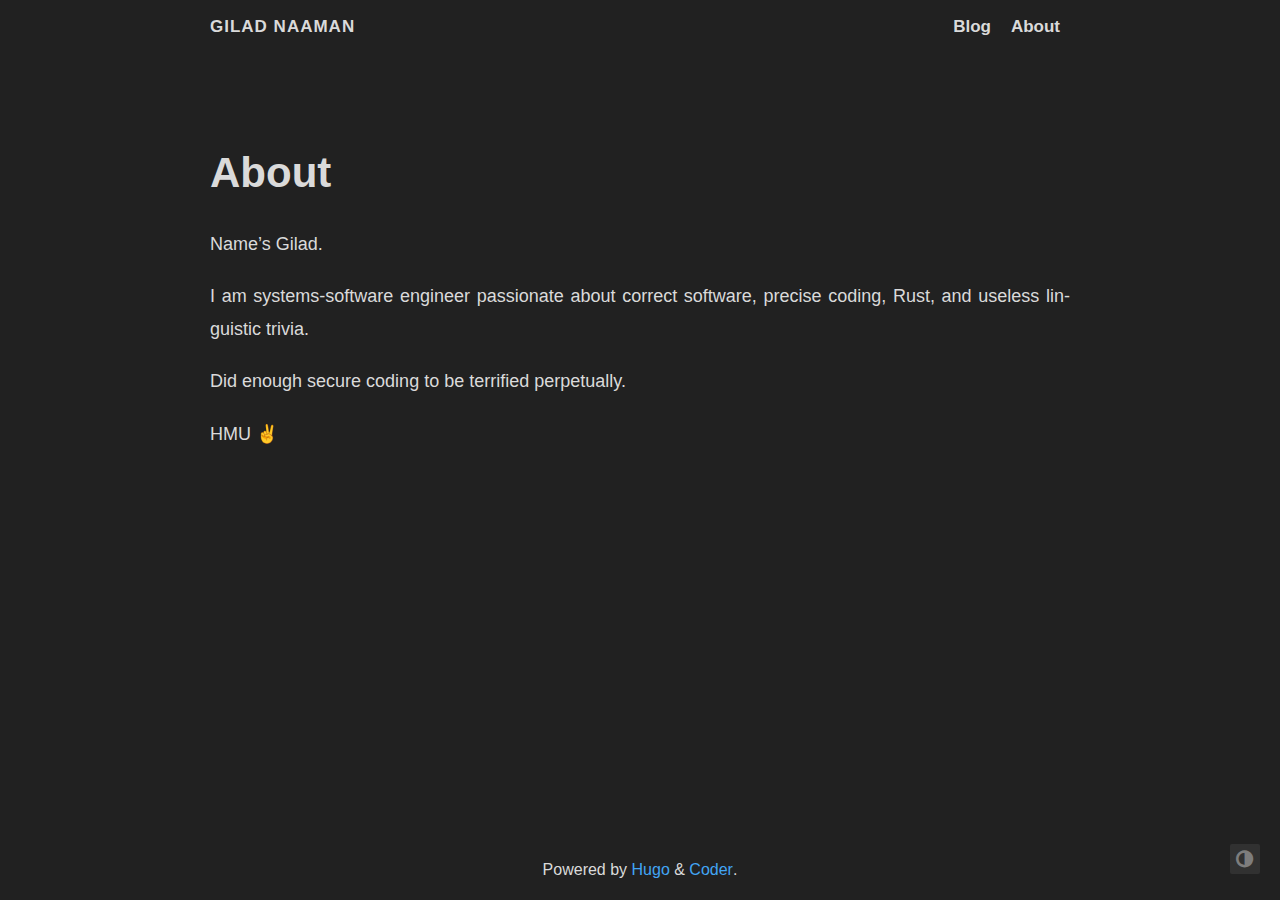
==== about/index.html @ 406bffc9 "hugo" ====
<!DOCTYPE html>
<html lang="en">

  <head>
    <meta charset="utf-8">
    <meta name="viewport" content="width=device-width, initial-scale=1.0">
    <meta http-equiv="Content-Language" content="en">
    <meta name="color-scheme" content="light dark">

    

    <meta name="author" content="Gilad Naaman">
    <meta name="description" content="Name&rsquo;s Gilad.
I am systems-software engineer passionate about correct software, precise coding, Rust, and useless linguistic trivia.
Did enough secure coding to be terrified perpetually.
HMU ✌️">
    <meta name="keywords" content="blog,developer,personal">

    <meta name="twitter:card" content="summary"/>
<meta name="twitter:title" content="About"/>
<meta name="twitter:description" content="Name&rsquo;s Gilad.
I am systems-software engineer passionate about correct software, precise coding, Rust, and useless linguistic trivia.
Did enough secure coding to be terrified perpetually.
HMU ✌️"/>

    <meta property="og:title" content="About" />
<meta property="og:description" content="Name&rsquo;s Gilad.
I am systems-software engineer passionate about correct software, precise coding, Rust, and useless linguistic trivia.
Did enough secure coding to be terrified perpetually.
HMU ✌️" />
<meta property="og:type" content="article" />
<meta property="og:url" content="https://naaman.io/about/" /><meta property="article:section" content="" />





    <title>
  About · Gilad naaman
</title>

    
      <link rel="canonical" href="https://naaman.io/about/">
    

    <link rel="preload" href="/fonts/forkawesome-webfont.woff2?v=1.2.0" as="font" type="font/woff2" crossorigin>

    
      
      
      <link rel="stylesheet" href="/css/coder.min.708686f8ab8176e91d44fcbe488a0fe0333b94f405cf18a52383d67ba22f0ccb.css" integrity="sha256-cIaG&#43;KuBdukdRPy&#43;SIoP4DM7lPQFzxilI4PWe6IvDMs=" crossorigin="anonymous" media="screen" />
    

    

    
      
        
        
        <link rel="stylesheet" href="/css/coder-dark.min.aa883b9ce35a8ff4a2a5008619005175e842bb18a8a9f9cc2bbcf44dab2d91fa.css" integrity="sha256-qog7nONaj/SipQCGGQBRdehCuxioqfnMK7z0Tastkfo=" crossorigin="anonymous" media="screen" />
      
    

    

    

    <link rel="icon" type="image/png" href="/images/favicon-32x32.png" sizes="32x32">
    <link rel="icon" type="image/png" href="/images/favicon-16x16.png" sizes="16x16">

    <link rel="apple-touch-icon" href="/images/apple-touch-icon.png">
    <link rel="apple-touch-icon" sizes="180x180" href="/images/apple-touch-icon.png">

    
      <script defer src="https://twemoji.maxcdn.com/v/13.0.2/twemoji.min.js"
        integrity="sha384-wyB/MspSJ/r2bT2kCj44qtsYRYlpzO2oAPhRj5myrWD63dt6qWv4x8AZe7Fl3K3b" crossorigin="anonymous"></script>
    

    <meta name="generator" content="Hugo 0.88.1" />
  </head>

  
  
    
  
  <body class="preload-transitions colorscheme-dark"
        onload=" twemoji.parse(document.body); "
  >
    
<div class="float-container">
    <a id="dark-mode-toggle" class="colorscheme-toggle">
        <i class="fa fa-adjust fa-fw" aria-hidden="true"></i>
    </a>
</div>


    <main class="wrapper">
      <nav class="navigation">
  <section class="container">
    <a class="navigation-title" href="/">
      Gilad naaman
    </a>
    
      <input type="checkbox" id="menu-toggle" />
      <label class="menu-button float-right" for="menu-toggle">
        <i class="fa fa-bars fa-fw" aria-hidden="true"></i>
      </label>
      <ul class="navigation-list">
        
          
            <li class="navigation-item">
              <a class="navigation-link" href="/posts/">Blog</a>
            </li>
          
            <li class="navigation-item">
              <a class="navigation-link" href="/about/">About</a>
            </li>
          
        
        
      </ul>
    
  </section>
</nav>


      <div class="content">
        
  <section class="container page">
  <article>
    <header>
      <h1 class="title">
        <a class="title-link" href="https://naaman.io/about/">
          About
        </a>
      </h1>
    </header>

    <p>Name&rsquo;s Gilad.</p>
<p>I am systems-software engineer passionate about correct software, precise coding, Rust, and useless linguistic trivia.</p>
<p>Did enough secure coding to be terrified perpetually.</p>
<p>HMU ✌️</p>

  </article>
</section>

  

      </div>

      
  <footer class="footer">
    <section class="container">
      
      
      
        
        Powered by <a href="https://gohugo.io/">Hugo</a> & <a href="https://github.com/luizdepra/hugo-coder/">Coder</a>.
      
      
    </section>
  </footer>


    </main>

    
      
      <script src="/js/coder.min.03b17769f4f91ae35667e1f2a1ca8c16f50562576cf90ff32b3179926914daa5.js" integrity="sha256-A7F3afT5GuNWZ&#43;HyocqMFvUFYlds&#43;Q/zKzF5kmkU2qU="></script>
    

    

    

    

    

    

    

    

    
  </body>

</html>
---- css/coder.min.708686f8ab8176e91d44fcbe488a0fe0333b94f405cf18a52383d67ba22f0ccb.css ----
@charset "UTF-8";/*!normalize.css v8.0.1 | MIT License | github.com/necolas/normalize.css*/html{line-height:1.15;-webkit-text-size-adjust:100%}body{margin:0}main{display:block}h1{font-size:2em;margin:.67em 0}hr{box-sizing:content-box;height:0;overflow:visible}pre{font-family:monospace,monospace;font-size:1em}a{background-color:transparent;word-wrap:break-word}abbr[title]{border-bottom:none;text-decoration:underline;text-decoration:underline dotted}b,strong{font-weight:bolder}code,kbd,samp{font-family:monospace,monospace;font-size:1em}small{font-size:80%}sub,sup{font-size:75%;line-height:0;position:relative;vertical-align:baseline}sub{bottom:-.25em}sup{top:-.5em}img{border-style:none}button,input,optgroup,select,textarea{font-family:inherit;font-size:100%;line-height:1.15;margin:0}button,input{overflow:visible}button,select{text-transform:none}button,[type=button],[type=reset],[type=submit]{-webkit-appearance:button}button::-moz-focus-inner,[type=button]::-moz-focus-inner,[type=reset]::-moz-focus-inner,[type=submit]::-moz-focus-inner{border-style:none;padding:0}button:-moz-focusring,[type=button]:-moz-focusring,[type=reset]:-moz-focusring,[type=submit]:-moz-focusring{outline:1px dotted ButtonText}fieldset{padding:.35em .75em .625em}legend{box-sizing:border-box;color:inherit;display:table;max-width:100%;padding:0;white-space:normal}progress{vertical-align:baseline}textarea{overflow:auto}[type=checkbox],[type=radio]{box-sizing:border-box;padding:0}[type=number]::-webkit-inner-spin-button,[type=number]::-webkit-outer-spin-button{height:auto}[type=search]{-webkit-appearance:textfield;outline-offset:-2px}[type=search]::-webkit-search-decoration{-webkit-appearance:none}::-webkit-file-upload-button{-webkit-appearance:button;font:inherit}details{display:block}summary{display:list-item}template{display:none}[hidden]{display:none}/*!Fork Awesome 1.2.0
License - https://forkaweso.me/Fork-Awesome/license
Copyright 2018 Dave Gandy & Fork Awesome
Permission is hereby granted, free of charge, to any person obtaining a copy of this software and associated documentation files (the "Software"), to deal in the Software without restriction, including without limitation the rights to use, copy, modify, merge, publish, distribute, sublicense, and/or sell copies of the Software, and to permit persons to whom the Software is furnished to do so, subject to the following conditions:
The above copyright notice and this permission notice shall be included in all copies or substantial portions of the Software.
THE SOFTWARE IS PROVIDED "AS IS", WITHOUT WARRANTY OF ANY KIND, EXPRESS OR IMPLIED, INCLUDING BUT NOT LIMITED TO THE WARRANTIES OF MERCHANTABILITY, FITNESS FOR A PARTICULAR PURPOSE AND NONINFRINGEMENT. IN NO EVENT SHALL THE AUTHORS OR COPYRIGHT HOLDERS BE LIABLE FOR ANY CLAIM, DAMAGES OR OTHER LIABILITY, WHETHER IN AN ACTION OF CONTRACT, TORT OR OTHERWISE, ARISING FROM, OUT OF OR IN CONNECTION WITH THE SOFTWARE OR THE USE OR OTHER DEALINGS IN THE SOFTWARE.*/@font-face{font-family:forkawesome;src:url(../fonts/forkawesome-webfont.eot?v=1.2.0);src:url(../fonts/forkawesome-webfont.eot?#iefix&v=1.2.0)format("embedded-opentype"),url(../fonts/forkawesome-webfont.woff2?v=1.2.0)format("woff2"),url(../fonts/forkawesome-webfont.woff?v=1.2.0)format("woff"),url(../fonts/forkawesome-webfont.ttf?v=1.2.0)format("truetype"),url(../fonts/forkawesome-webfont.svg?v=1.2.0#forkawesomeregular)format("svg");font-weight:400;font-style:normal;font-display:block}.fa{display:inline-block;font:14px/1 ForkAwesome;font-size:inherit;text-rendering:auto;-webkit-font-smoothing:antialiased;-moz-osx-font-smoothing:grayscale}.fa-lg{font-size:1.33333333em;line-height:.75em;vertical-align:-15%}.fa-2x{font-size:2em}.fa-3x{font-size:3em}.fa-4x{font-size:4em}.fa-5x{font-size:5em}.fa-fw{width:1.28571429em;text-align:center}.fa-ul{padding-left:0;margin-left:2.14285714em;list-style-type:none}.fa-ul>li{position:relative}.fa-li{position:absolute;left:-2.14285714em;width:2.14285714em;top:.14285714em;text-align:center}.fa-li.fa-lg{left:-1.85714286em}.fa-border{padding:.2em .25em .15em;border:solid .08em #eee;border-radius:.1em}.fa-pull-left{float:left}.fa-pull-right{float:right}.fa.fa-pull-left{margin-right:.3em}.fa.fa-pull-right{margin-left:.3em}.pull-right{float:right}.pull-left{float:left}.fa.pull-left{margin-right:.3em}.fa.pull-right{margin-left:.3em}.fa-spin{-webkit-animation:fa-spin 2s infinite linear;animation:fa-spin 2s infinite linear}.fa-pulse{-webkit-animation:fa-spin 1s infinite steps(8);animation:fa-spin 1s infinite steps(8)}@-webkit-keyframes fa-spin{0%{-webkit-transform:rotate(0);transform:rotate(0)}100%{-webkit-transform:rotate(359deg);transform:rotate(359deg)}}@keyframes fa-spin{0%{-webkit-transform:rotate(0);transform:rotate(0)}100%{-webkit-transform:rotate(359deg);transform:rotate(359deg)}}.fa-rotate-90{-ms-filter:"progid:DXImageTransform.Microsoft.BasicImage(rotation=1)";-webkit-transform:rotate(90deg);-ms-transform:rotate(90deg);transform:rotate(90deg)}.fa-rotate-180{-ms-filter:"progid:DXImageTransform.Microsoft.BasicImage(rotation=2)";-webkit-transform:rotate(180deg);-ms-transform:rotate(180deg);transform:rotate(180deg)}.fa-rotate-270{-ms-filter:"progid:DXImageTransform.Microsoft.BasicImage(rotation=3)";-webkit-transform:rotate(270deg);-ms-transform:rotate(270deg);transform:rotate(270deg)}.fa-flip-horizontal{-ms-filter:"progid:DXImageTransform.Microsoft.BasicImage(rotation=0, mirror=1)";-webkit-transform:scale(-1,1);-ms-transform:scale(-1,1);transform:scale(-1,1)}.fa-flip-vertical{-ms-filter:"progid:DXImageTransform.Microsoft.BasicImage(rotation=2, mirror=1)";-webkit-transform:scale(1,-1);-ms-transform:scale(1,-1);transform:scale(1,-1)}:root .fa-rotate-90,:root .fa-rotate-180,:root .fa-rotate-270,:root .fa-flip-horizontal,:root .fa-flip-vertical{filter:none}.fa-stack{position:relative;display:inline-block;width:2em;height:2em;line-height:2em;vertical-align:middle}.fa-stack-1x,.fa-stack-2x{position:absolute;left:0;width:100%;text-align:center}.fa-stack-1x{line-height:inherit}.fa-stack-2x{font-size:2em}.fa-inverse{color:#fff}.fa-glass:before{content:"\f000"}.fa-music:before{content:"\f001"}.fa-search:before{content:"\f002"}.fa-envelope-o:before{content:"\f003"}.fa-heart:before{content:"\f004"}.fa-star:before{content:"\f005"}.fa-star-o:before{content:"\f006"}.fa-user:before{content:"\f007"}.fa-film:before{content:"\f008"}.fa-th-large:before{content:"\f009"}.fa-th:before{content:"\f00a"}.fa-th-list:before{content:"\f00b"}.fa-check:before{content:"\f00c"}.fa-remove:before,.fa-close:before,.fa-times:before{content:"\f00d"}.fa-search-plus:before{content:"\f00e"}.fa-search-minus:before{content:"\f010"}.fa-power-off:before{content:"\f011"}.fa-signal:before{content:"\f012"}.fa-gear:before,.fa-cog:before{content:"\f013"}.fa-trash-o:before{content:"\f014"}.fa-home:before{content:"\f015"}.fa-file-o:before{content:"\f016"}.fa-clock-o:before{content:"\f017"}.fa-road:before{content:"\f018"}.fa-download:before{content:"\f019"}.fa-arrow-circle-o-down:before{content:"\f01a"}.fa-arrow-circle-o-up:before{content:"\f01b"}.fa-inbox:before{content:"\f01c"}.fa-play-circle-o:before{content:"\f01d"}.fa-rotate-right:before,.fa-repeat:before{content:"\f01e"}.fa-sync:before,.fa-refresh:before{content:"\f021"}.fa-list-alt:before{content:"\f022"}.fa-lock:before{content:"\f023"}.fa-flag:before{content:"\f024"}.fa-headphones:before{content:"\f025"}.fa-volume-off:before{content:"\f026"}.fa-volume-down:before{content:"\f027"}.fa-volume-up:before{content:"\f028"}.fa-qrcode:before{content:"\f029"}.fa-barcode:before{content:"\f02a"}.fa-tag:before{content:"\f02b"}.fa-tags:before{content:"\f02c"}.fa-book:before{content:"\f02d"}.fa-bookmark:before{content:"\f02e"}.fa-print:before{content:"\f02f"}.fa-camera:before{content:"\f030"}.fa-font:before{content:"\f031"}.fa-bold:before{content:"\f032"}.fa-italic:before{content:"\f033"}.fa-text-height:before{content:"\f034"}.fa-text-width:before{content:"\f035"}.fa-align-left:before{content:"\f036"}.fa-align-center:before{content:"\f037"}.fa-align-right:before{content:"\f038"}.fa-align-justify:before{content:"\f039"}.fa-list:before{content:"\f03a"}.fa-dedent:before,.fa-outdent:before{content:"\f03b"}.fa-indent:before{content:"\f03c"}.fa-video:before,.fa-video-camera:before{content:"\f03d"}.fa-photo:before,.fa-image:before,.fa-picture-o:before{content:"\f03e"}.fa-pencil:before{content:"\f040"}.fa-map-marker:before{content:"\f041"}.fa-adjust:before{content:"\f042"}.fa-tint:before{content:"\f043"}.fa-edit:before,.fa-pencil-square-o:before{content:"\f044"}.fa-share-square-o:before{content:"\f045"}.fa-check-square-o:before{content:"\f046"}.fa-arrows:before{content:"\f047"}.fa-step-backward:before{content:"\f048"}.fa-fast-backward:before{content:"\f049"}.fa-backward:before{content:"\f04a"}.fa-play:before{content:"\f04b"}.fa-pause:before{content:"\f04c"}.fa-stop:before{content:"\f04d"}.fa-forward:before{content:"\f04e"}.fa-fast-forward:before{content:"\f050"}.fa-step-forward:before{content:"\f051"}.fa-eject:before{content:"\f052"}.fa-chevron-left:before{content:"\f053"}.fa-chevron-right:before{content:"\f054"}.fa-plus-circle:before{content:"\f055"}.fa-minus-circle:before{content:"\f056"}.fa-times-circle:before{content:"\f057"}.fa-check-circle:before{content:"\f058"}.fa-question-circle:before{content:"\f059"}.fa-info-circle:before{content:"\f05a"}.fa-crosshairs:before{content:"\f05b"}.fa-times-circle-o:before{content:"\f05c"}.fa-check-circle-o:before{content:"\f05d"}.fa-ban:before{content:"\f05e"}.fa-arrow-left:before{content:"\f060"}.fa-arrow-right:before{content:"\f061"}.fa-arrow-up:before{content:"\f062"}.fa-arrow-down:before{content:"\f063"}.fa-mail-forward:before,.fa-share:before{content:"\f064"}.fa-expand:before{content:"\f065"}.fa-compress:before{content:"\f066"}.fa-plus:before{content:"\f067"}.fa-minus:before{content:"\f068"}.fa-asterisk:before{content:"\f069"}.fa-exclamation-circle:before{content:"\f06a"}.fa-gift:before{content:"\f06b"}.fa-leaf:before{content:"\f06c"}.fa-fire:before{content:"\f06d"}.fa-eye:before{content:"\f06e"}.fa-eye-slash:before{content:"\f070"}.fa-warning:before,.fa-exclamation-triangle:before{content:"\f071"}.fa-plane:before{content:"\f072"}.fa-calendar:before{content:"\f073"}.fa-random:before{content:"\f074"}.fa-comment:before{content:"\f075"}.fa-magnet:before{content:"\f076"}.fa-chevron-up:before{content:"\f077"}.fa-chevron-down:before{content:"\f078"}.fa-retweet:before{content:"\f079"}.fa-shopping-cart:before{content:"\f07a"}.fa-folder:before{content:"\f07b"}.fa-folder-open:before{content:"\f07c"}.fa-arrows-v:before{content:"\f07d"}.fa-arrows-h:before{content:"\f07e"}.fa-bar-chart-o:before,.fa-bar-chart:before{content:"\f080"}.fa-twitter-square:before{content:"\f081"}.fa-facebook-square:before{content:"\f082"}.fa-camera-retro:before{content:"\f083"}.fa-key:before{content:"\f084"}.fa-gears:before,.fa-cogs:before{content:"\f085"}.fa-comments:before{content:"\f086"}.fa-thumbs-o-up:before{content:"\f087"}.fa-thumbs-o-down:before{content:"\f088"}.fa-star-half:before{content:"\f089"}.fa-heart-o:before{content:"\f08a"}.fa-sign-out:before{content:"\f08b"}.fa-linkedin-square:before{content:"\f08c"}.fa-thumb-tack:before{content:"\f08d"}.fa-external-link:before{content:"\f08e"}.fa-sign-in:before{content:"\f090"}.fa-trophy:before{content:"\f091"}.fa-github-square:before{content:"\f092"}.fa-upload:before{content:"\f093"}.fa-lemon-o:before{content:"\f094"}.fa-phone:before{content:"\f095"}.fa-square-o:before{content:"\f096"}.fa-bookmark-o:before{content:"\f097"}.fa-phone-square:before{content:"\f098"}.fa-twitter:before{content:"\f099"}.fa-facebook-f:before,.fa-facebook:before{content:"\f09a"}.fa-github:before{content:"\f09b"}.fa-unlock:before{content:"\f09c"}.fa-credit-card:before{content:"\f09d"}.fa-feed:before,.fa-rss:before{content:"\f09e"}.fa-hdd-o:before{content:"\f0a0"}.fa-bullhorn:before{content:"\f0a1"}.fa-bell-o:before{content:"\f0f3"}.fa-certificate:before{content:"\f0a3"}.fa-hand-o-right:before{content:"\f0a4"}.fa-hand-o-left:before{content:"\f0a5"}.fa-hand-o-up:before{content:"\f0a6"}.fa-hand-o-down:before{content:"\f0a7"}.fa-arrow-circle-left:before{content:"\f0a8"}.fa-arrow-circle-right:before{content:"\f0a9"}.fa-arrow-circle-up:before{content:"\f0aa"}.fa-arrow-circle-down:before{content:"\f0ab"}.fa-globe:before{content:"\f0ac"}.fa-globe-e:before{content:"\f304"}.fa-globe-w:before{content:"\f305"}.fa-wrench:before{content:"\f0ad"}.fa-tasks:before{content:"\f0ae"}.fa-filter:before{content:"\f0b0"}.fa-briefcase:before{content:"\f0b1"}.fa-arrows-alt:before{content:"\f0b2"}.fa-community:before,.fa-group:before,.fa-users:before{content:"\f0c0"}.fa-chain:before,.fa-link:before{content:"\f0c1"}.fa-cloud:before{content:"\f0c2"}.fa-flask:before{content:"\f0c3"}.fa-cut:before,.fa-scissors:before{content:"\f0c4"}.fa-copy:before,.fa-files-o:before{content:"\f0c5"}.fa-paperclip:before{content:"\f0c6"}.fa-save:before,.fa-floppy-o:before{content:"\f0c7"}.fa-square:before{content:"\f0c8"}.fa-navicon:before,.fa-reorder:before,.fa-bars:before{content:"\f0c9"}.fa-list-ul:before{content:"\f0ca"}.fa-list-ol:before{content:"\f0cb"}.fa-strikethrough:before{content:"\f0cc"}.fa-underline:before{content:"\f0cd"}.fa-table:before{content:"\f0ce"}.fa-magic:before{content:"\f0d0"}.fa-truck:before{content:"\f0d1"}.fa-pinterest:before{content:"\f0d2"}.fa-pinterest-square:before{content:"\f0d3"}.fa-google-plus-square:before{content:"\f0d4"}.fa-google-plus-g:before,.fa-google-plus:before{content:"\f0d5"}.fa-money:before{content:"\f0d6"}.fa-caret-down:before{content:"\f0d7"}.fa-caret-up:before{content:"\f0d8"}.fa-caret-left:before{content:"\f0d9"}.fa-caret-right:before{content:"\f0da"}.fa-columns:before{content:"\f0db"}.fa-unsorted:before,.fa-sort:before{content:"\f0dc"}.fa-sort-down:before,.fa-sort-desc:before{content:"\f0dd"}.fa-sort-up:before,.fa-sort-asc:before{content:"\f0de"}.fa-envelope:before{content:"\f0e0"}.fa-linkedin:before{content:"\f0e1"}.fa-rotate-left:before,.fa-undo:before{content:"\f0e2"}.fa-legal:before,.fa-gavel:before{content:"\f0e3"}.fa-dashboard:before,.fa-tachometer:before{content:"\f0e4"}.fa-comment-o:before{content:"\f0e5"}.fa-comments-o:before{content:"\f0e6"}.fa-flash:before,.fa-bolt:before{content:"\f0e7"}.fa-sitemap:before{content:"\f0e8"}.fa-umbrella:before{content:"\f0e9"}.fa-paste:before,.fa-clipboard:before{content:"\f0ea"}.fa-lightbulb-o:before{content:"\f0eb"}.fa-exchange:before{content:"\f0ec"}.fa-cloud-download:before{content:"\f0ed"}.fa-cloud-upload:before{content:"\f0ee"}.fa-user-md:before{content:"\f0f0"}.fa-stethoscope:before{content:"\f0f1"}.fa-suitcase:before{content:"\f0f2"}.fa-bell:before{content:"\f0a2"}.fa-coffee:before{content:"\f0f4"}.fa-utensils:before,.fa-cutlery:before{content:"\f0f5"}.fa-file-text-o:before{content:"\f0f6"}.fa-building-o:before{content:"\f0f7"}.fa-hospital-o:before{content:"\f0f8"}.fa-ambulance:before{content:"\f0f9"}.fa-medkit:before{content:"\f0fa"}.fa-fighter-jet:before{content:"\f0fb"}.fa-beer:before{content:"\f0fc"}.fa-h-square:before{content:"\f0fd"}.fa-plus-square:before{content:"\f0fe"}.fa-angle-double-left:before{content:"\f100"}.fa-angle-double-right:before{content:"\f101"}.fa-angle-double-up:before{content:"\f102"}.fa-angle-double-down:before{content:"\f103"}.fa-angle-left:before{content:"\f104"}.fa-angle-right:before{content:"\f105"}.fa-angle-up:before{content:"\f106"}.fa-angle-down:before{content:"\f107"}.fa-desktop:before{content:"\f108"}.fa-laptop:before{content:"\f109"}.fa-tablet:before{content:"\f10a"}.fa-mobile-phone:before,.fa-mobile:before{content:"\f10b"}.fa-circle-o:before{content:"\f10c"}.fa-quote-left:before{content:"\f10d"}.fa-quote-right:before{content:"\f10e"}.fa-spinner:before{content:"\f110"}.fa-circle:before{content:"\f111"}.fa-mail-reply:before,.fa-reply:before{content:"\f112"}.fa-github-alt:before{content:"\f113"}.fa-folder-o:before{content:"\f114"}.fa-folder-open-o:before{content:"\f115"}.fa-smile-o:before{content:"\f118"}.fa-frown-o:before{content:"\f119"}.fa-meh-o:before{content:"\f11a"}.fa-gamepad:before{content:"\f11b"}.fa-keyboard-o:before{content:"\f11c"}.fa-flag-o:before{content:"\f11d"}.fa-flag-checkered:before{content:"\f11e"}.fa-terminal:before{content:"\f120"}.fa-code:before{content:"\f121"}.fa-mail-reply-all:before,.fa-reply-all:before{content:"\f122"}.fa-star-half-empty:before,.fa-star-half-full:before,.fa-star-half-o:before{content:"\f123"}.fa-location-arrow:before{content:"\f124"}.fa-crop:before{content:"\f125"}.fa-code-fork:before{content:"\f126"}.fa-unlink:before,.fa-chain-broken:before{content:"\f127"}.fa-question:before{content:"\f128"}.fa-info:before{content:"\f129"}.fa-exclamation:before{content:"\f12a"}.fa-superscript:before{content:"\f12b"}.fa-subscript:before{content:"\f12c"}.fa-eraser:before{content:"\f12d"}.fa-puzzle-piece:before{content:"\f12e"}.fa-microphone:before{content:"\f130"}.fa-microphone-slash:before{content:"\f131"}.fa-shield:before{content:"\f132"}.fa-calendar-o:before{content:"\f133"}.fa-fire-extinguisher:before{content:"\f134"}.fa-rocket:before{content:"\f135"}.fa-maxcdn:before{content:"\f136"}.fa-chevron-circle-left:before{content:"\f137"}.fa-chevron-circle-right:before{content:"\f138"}.fa-chevron-circle-up:before{content:"\f139"}.fa-chevron-circle-down:before{content:"\f13a"}.fa-html5:before{content:"\f13b"}.fa-css3:before{content:"\f13c"}.fa-anchor:before{content:"\f13d"}.fa-unlock-alt:before{content:"\f13e"}.fa-bullseye:before{content:"\f140"}.fa-ellipsis-h:before{content:"\f141"}.fa-ellipsis-v:before{content:"\f142"}.fa-rss-square:before{content:"\f143"}.fa-play-circle:before{content:"\f144"}.fa-ticket:before{content:"\f145"}.fa-minus-square:before{content:"\f146"}.fa-minus-square-o:before{content:"\f147"}.fa-level-up:before{content:"\f148"}.fa-level-down:before{content:"\f149"}.fa-check-square:before{content:"\f14a"}.fa-pencil-square:before{content:"\f14b"}.fa-external-link-square:before{content:"\f14c"}.fa-share-square:before{content:"\f14d"}.fa-compass:before{content:"\f14e"}.fa-toggle-down:before,.fa-caret-square-o-down:before{content:"\f150"}.fa-toggle-up:before,.fa-caret-square-o-up:before{content:"\f151"}.fa-toggle-right:before,.fa-caret-square-o-right:before{content:"\f152"}.fa-euro:before,.fa-eur:before{content:"\f153"}.fa-pound:before,.fa-gbp:before{content:"\f154"}.fa-dollar:before,.fa-usd:before{content:"\f155"}.fa-rupee:before,.fa-inr:before{content:"\f156"}.fa-cny:before,.fa-rmb:before,.fa-yen:before,.fa-jpy:before{content:"\f157"}.fa-ruble:before,.fa-rouble:before,.fa-rub:before{content:"\f158"}.fa-won:before,.fa-krw:before{content:"\f159"}.fa-bitcoin:before,.fa-btc:before{content:"\f15a"}.fa-file:before{content:"\f15b"}.fa-file-text:before{content:"\f15c"}.fa-sort-alpha-down:before,.fa-sort-alpha-asc:before{content:"\f15d"}.fa-sort-alpha-up:before,.fa-sort-alpha-desc:before{content:"\f15e"}.fa-sort-amount-down:before,.fa-sort-amount-asc:before{content:"\f160"}.fa-sort-amount-up:before,.fa-sort-amount-desc:before{content:"\f161"}.fa-sort-numeric-down:before,.fa-sort-numeric-asc:before{content:"\f162"}.fa-sort-numeric-up:before,.fa-sort-numeric-desc:before{content:"\f163"}.fa-thumbs-up:before{content:"\f164"}.fa-thumbs-down:before{content:"\f165"}.fa-youtube-square:before{content:"\f166"}.fa-youtube:before{content:"\f167"}.fa-xing:before{content:"\f168"}.fa-xing-square:before{content:"\f169"}.fa-youtube-play:before{content:"\f16a"}.fa-dropbox:before{content:"\f16b"}.fa-stack-overflow:before{content:"\f16c"}.fa-instagram:before{content:"\f16d"}.fa-flickr:before{content:"\f16e"}.fa-adn:before{content:"\f170"}.fa-bitbucket:before{content:"\f171"}.fa-bitbucket-square:before{content:"\f172"}.fa-tumblr:before{content:"\f173"}.fa-tumblr-square:before{content:"\f174"}.fa-long-arrow-down:before{content:"\f175"}.fa-long-arrow-up:before{content:"\f176"}.fa-long-arrow-left:before{content:"\f177"}.fa-long-arrow-right:before{content:"\f178"}.fa-apple:before{content:"\f179"}.fa-windows:before{content:"\f17a"}.fa-android:before{content:"\f17b"}.fa-linux:before{content:"\f17c"}.fa-dribbble:before{content:"\f17d"}.fa-skype:before{content:"\f17e"}.fa-foursquare:before{content:"\f180"}.fa-trello:before{content:"\f181"}.fa-female:before{content:"\f182"}.fa-male:before{content:"\f183"}.fa-gittip:before,.fa-gratipay:before{content:"\f184"}.fa-sun-o:before{content:"\f185"}.fa-moon-o:before{content:"\f186"}.fa-archive:before{content:"\f187"}.fa-bug:before{content:"\f188"}.fa-vk:before{content:"\f189"}.fa-weibo:before{content:"\f18a"}.fa-renren:before{content:"\f18b"}.fa-pagelines:before{content:"\f18c"}.fa-stack-exchange:before{content:"\f18d"}.fa-arrow-circle-o-right:before{content:"\f18e"}.fa-arrow-circle-o-left:before{content:"\f190"}.fa-toggle-left:before,.fa-caret-square-o-left:before{content:"\f191"}.fa-dot-circle-o:before{content:"\f192"}.fa-wheelchair:before{content:"\f193"}.fa-vimeo-square:before{content:"\f194"}.fa-turkish-lira:before,.fa-try:before{content:"\f195"}.fa-plus-square-o:before{content:"\f196"}.fa-space-shuttle:before{content:"\f197"}.fa-slack:before{content:"\f198"}.fa-envelope-square:before{content:"\f199"}.fa-wordpress:before{content:"\f19a"}.fa-openid:before{content:"\f19b"}.fa-institution:before,.fa-bank:before,.fa-university:before{content:"\f19c"}.fa-mortar-board:before,.fa-graduation-cap:before{content:"\f19d"}.fa-yahoo:before{content:"\f19e"}.fa-google:before{content:"\f1a0"}.fa-reddit:before{content:"\f1a1"}.fa-reddit-square:before{content:"\f1a2"}.fa-stumbleupon-circle:before{content:"\f1a3"}.fa-stumbleupon:before{content:"\f1a4"}.fa-delicious:before{content:"\f1a5"}.fa-digg:before{content:"\f1a6"}.fa-drupal:before{content:"\f1a9"}.fa-joomla:before{content:"\f1aa"}.fa-language:before{content:"\f1ab"}.fa-fax:before{content:"\f1ac"}.fa-building:before{content:"\f1ad"}.fa-child:before{content:"\f1ae"}.fa-paw:before{content:"\f1b0"}.fa-utensil-spoon:before,.fa-spoon:before{content:"\f1b1"}.fa-cube:before{content:"\f1b2"}.fa-cubes:before{content:"\f1b3"}.fa-behance:before{content:"\f1b4"}.fa-behance-square:before{content:"\f1b5"}.fa-steam:before{content:"\f1b6"}.fa-steam-square:before{content:"\f1b7"}.fa-recycle:before{content:"\f1b8"}.fa-automobile:before,.fa-car:before{content:"\f1b9"}.fa-cab:before,.fa-taxi:before{content:"\f1ba"}.fa-tree:before{content:"\f1bb"}.fa-spotify:before{content:"\f1bc"}.fa-deviantart:before{content:"\f1bd"}.fa-soundcloud:before{content:"\f1be"}.fa-database:before{content:"\f1c0"}.fa-file-pdf-o:before{content:"\f1c1"}.fa-file-word-o:before{content:"\f1c2"}.fa-file-excel-o:before{content:"\f1c3"}.fa-file-powerpoint-o:before{content:"\f1c4"}.fa-file-photo-o:before,.fa-file-picture-o:before,.fa-file-image-o:before{content:"\f1c5"}.fa-file-zip-o:before,.fa-file-archive-o:before{content:"\f1c6"}.fa-file-sound-o:before,.fa-file-audio-o:before{content:"\f1c7"}.fa-file-movie-o:before,.fa-file-video-o:before{content:"\f1c8"}.fa-file-code-o:before{content:"\f1c9"}.fa-vine:before{content:"\f1ca"}.fa-codepen:before{content:"\f1cb"}.fa-jsfiddle:before{content:"\f1cc"}.fa-life-bouy:before,.fa-life-buoy:before,.fa-life-saver:before,.fa-support:before,.fa-life-ring:before{content:"\f1cd"}.fa-circle-o-notch:before{content:"\f1ce"}.fa-ra:before,.fa-resistance:before,.fa-rebel:before{content:"\f1d0"}.fa-ge:before,.fa-empire:before{content:"\f1d1"}.fa-git-square:before{content:"\f1d2"}.fa-git:before{content:"\f1d3"}.fa-y-combinator-square:before,.fa-yc-square:before,.fa-hacker-news:before{content:"\f1d4"}.fa-tencent-weibo:before{content:"\f1d5"}.fa-qq:before{content:"\f1d6"}.fa-wechat:before,.fa-weixin:before{content:"\f1d7"}.fa-send:before,.fa-paper-plane:before{content:"\f1d8"}.fa-send-o:before,.fa-paper-plane-o:before{content:"\f1d9"}.fa-history:before{content:"\f1da"}.fa-circle-thin:before{content:"\f1db"}.fa-heading:before,.fa-header:before{content:"\f1dc"}.fa-paragraph:before{content:"\f1dd"}.fa-sliders:before{content:"\f1de"}.fa-share-alt:before{content:"\f1e0"}.fa-share-alt-square:before{content:"\f1e1"}.fa-bomb:before{content:"\f1e2"}.fa-soccer-ball-o:before,.fa-futbol-o:before{content:"\f1e3"}.fa-tty:before{content:"\f1e4"}.fa-binoculars:before{content:"\f1e5"}.fa-plug:before{content:"\f1e6"}.fa-slideshare:before{content:"\f1e7"}.fa-twitch:before{content:"\f1e8"}.fa-yelp:before{content:"\f1e9"}.fa-newspaper-o:before{content:"\f1ea"}.fa-wifi:before{content:"\f1eb"}.fa-calculator:before{content:"\f1ec"}.fa-paypal:before{content:"\f1ed"}.fa-google-wallet:before{content:"\f1ee"}.fa-cc-visa:before{content:"\f1f0"}.fa-cc-mastercard:before{content:"\f1f1"}.fa-cc-discover:before{content:"\f1f2"}.fa-cc-amex:before{content:"\f1f3"}.fa-cc-paypal:before{content:"\f1f4"}.fa-cc-stripe:before{content:"\f1f5"}.fa-bell-slash:before{content:"\f1f6"}.fa-bell-slash-o:before{content:"\f1f7"}.fa-trash:before{content:"\f1f8"}.fa-copyright:before{content:"\f1f9"}.fa-at:before{content:"\f1fa"}.fa-eyedropper:before{content:"\f1fb"}.fa-paint-brush:before{content:"\f1fc"}.fa-birthday-cake:before{content:"\f1fd"}.fa-area-chart:before{content:"\f1fe"}.fa-pie-chart:before{content:"\f200"}.fa-line-chart:before{content:"\f201"}.fa-lastfm:before{content:"\f202"}.fa-lastfm-square:before{content:"\f203"}.fa-toggle-off:before{content:"\f204"}.fa-toggle-on:before{content:"\f205"}.fa-bicycle:before{content:"\f206"}.fa-bus:before{content:"\f207"}.fa-ioxhost:before{content:"\f208"}.fa-angellist:before{content:"\f209"}.fa-closed-captioning:before,.fa-cc:before{content:"\f20a"}.fa-shekel:before,.fa-sheqel:before,.fa-ils:before{content:"\f20b"}.fa-meanpath:before{content:"\f20c"}.fa-buysellads:before{content:"\f20d"}.fa-connectdevelop:before{content:"\f20e"}.fa-dashcube:before{content:"\f210"}.fa-forumbee:before{content:"\f211"}.fa-leanpub:before{content:"\f212"}.fa-sellsy:before{content:"\f213"}.fa-shirtsinbulk:before{content:"\f214"}.fa-simplybuilt:before{content:"\f215"}.fa-skyatlas:before{content:"\f216"}.fa-cart-plus:before{content:"\f217"}.fa-cart-arrow-down:before{content:"\f218"}.fa-gem:before,.fa-diamond:before{content:"\f219"}.fa-ship:before{content:"\f21a"}.fa-user-secret:before{content:"\f21b"}.fa-motorcycle:before{content:"\f21c"}.fa-street-view:before{content:"\f21d"}.fa-heartbeat:before{content:"\f21e"}.fa-venus:before{content:"\f221"}.fa-mars:before{content:"\f222"}.fa-mercury:before{content:"\f223"}.fa-intersex:before,.fa-transgender:before{content:"\f224"}.fa-transgender-alt:before{content:"\f225"}.fa-venus-double:before{content:"\f226"}.fa-mars-double:before{content:"\f227"}.fa-venus-mars:before{content:"\f228"}.fa-mars-stroke:before{content:"\f229"}.fa-mars-stroke-v:before{content:"\f22a"}.fa-mars-stroke-h:before{content:"\f22b"}.fa-neuter:before{content:"\f22c"}.fa-genderless:before{content:"\f22d"}.fa-facebook-official:before{content:"\f230"}.fa-pinterest-p:before{content:"\f231"}.fa-whatsapp:before{content:"\f232"}.fa-server:before{content:"\f233"}.fa-user-plus:before{content:"\f234"}.fa-user-times:before{content:"\f235"}.fa-hotel:before,.fa-bed:before{content:"\f236"}.fa-viacoin:before{content:"\f237"}.fa-train:before{content:"\f238"}.fa-subway:before{content:"\f239"}.fa-medium:before{content:"\f23a"}.fa-medium-square:before{content:"\f2f8"}.fa-yc:before,.fa-y-combinator:before{content:"\f23b"}.fa-optin-monster:before{content:"\f23c"}.fa-opencart:before{content:"\f23d"}.fa-expeditedssl:before{content:"\f23e"}.fa-battery-4:before,.fa-battery:before,.fa-battery-full:before{content:"\f240"}.fa-battery-3:before,.fa-battery-three-quarters:before{content:"\f241"}.fa-battery-2:before,.fa-battery-half:before{content:"\f242"}.fa-battery-1:before,.fa-battery-quarter:before{content:"\f243"}.fa-battery-0:before,.fa-battery-empty:before{content:"\f244"}.fa-mouse-pointer:before{content:"\f245"}.fa-i-cursor:before{content:"\f246"}.fa-object-group:before{content:"\f247"}.fa-object-ungroup:before{content:"\f248"}.fa-sticky-note:before{content:"\f249"}.fa-sticky-note-o:before{content:"\f24a"}.fa-cc-jcb:before{content:"\f24b"}.fa-cc-diners-club:before{content:"\f24c"}.fa-clone:before{content:"\f24d"}.fa-balance-scale:before{content:"\f24e"}.fa-hourglass-o:before{content:"\f250"}.fa-hourglass-1:before,.fa-hourglass-start:before{content:"\f251"}.fa-hourglass-2:before,.fa-hourglass-half:before{content:"\f252"}.fa-hourglass-3:before,.fa-hourglass-end:before{content:"\f253"}.fa-hourglass:before{content:"\f254"}.fa-hand-grab-o:before,.fa-hand-rock-o:before{content:"\f255"}.fa-hand-stop-o:before,.fa-hand-paper-o:before{content:"\f256"}.fa-hand-scissors-o:before{content:"\f257"}.fa-hand-lizard-o:before{content:"\f258"}.fa-hand-spock-o:before{content:"\f259"}.fa-hand-pointer-o:before{content:"\f25a"}.fa-hand-peace-o:before{content:"\f25b"}.fa-trademark:before{content:"\f25c"}.fa-registered:before{content:"\f25d"}.fa-creative-commons:before{content:"\f25e"}.fa-gg:before{content:"\f260"}.fa-gg-circle:before{content:"\f261"}.fa-tripadvisor:before{content:"\f262"}.fa-odnoklassniki:before{content:"\f263"}.fa-odnoklassniki-square:before{content:"\f264"}.fa-get-pocket:before{content:"\f265"}.fa-wikipedia-w:before{content:"\f266"}.fa-safari:before{content:"\f267"}.fa-chrome:before{content:"\f268"}.fa-firefox:before{content:"\f269"}.fa-opera:before{content:"\f26a"}.fa-internet-explorer:before{content:"\f26b"}.fa-tv:before,.fa-television:before{content:"\f26c"}.fa-contao:before{content:"\f26d"}.fa-500px:before{content:"\f26e"}.fa-amazon:before{content:"\f270"}.fa-calendar-plus-o:before{content:"\f271"}.fa-calendar-minus-o:before{content:"\f272"}.fa-calendar-times-o:before{content:"\f273"}.fa-calendar-check-o:before{content:"\f274"}.fa-industry:before{content:"\f275"}.fa-map-pin:before{content:"\f276"}.fa-map-signs:before{content:"\f277"}.fa-map-o:before{content:"\f278"}.fa-map:before{content:"\f279"}.fa-commenting:before{content:"\f27a"}.fa-commenting-o:before{content:"\f27b"}.fa-houzz:before{content:"\f27c"}.fa-vimeo-v:before,.fa-vimeo:before{content:"\f27d"}.fa-black-tie:before{content:"\f27e"}.fa-fonticons:before{content:"\f280"}.fa-reddit-alien:before{content:"\f281"}.fa-edge:before{content:"\f282"}.fa-credit-card-alt:before{content:"\f283"}.fa-codiepie:before{content:"\f284"}.fa-modx:before{content:"\f285"}.fa-fort-awesome:before{content:"\f286"}.fa-usb:before{content:"\f287"}.fa-product-hunt:before{content:"\f288"}.fa-mixcloud:before{content:"\f289"}.fa-scribd:before{content:"\f28a"}.fa-pause-circle:before{content:"\f28b"}.fa-pause-circle-o:before{content:"\f28c"}.fa-stop-circle:before{content:"\f28d"}.fa-stop-circle-o:before{content:"\f28e"}.fa-shopping-bag:before{content:"\f290"}.fa-shopping-basket:before{content:"\f291"}.fa-hashtag:before{content:"\f292"}.fa-bluetooth:before{content:"\f293"}.fa-bluetooth-b:before{content:"\f294"}.fa-percent:before{content:"\f295"}.fa-gitlab:before{content:"\f296"}.fa-wpbeginner:before{content:"\f297"}.fa-wpforms:before{content:"\f298"}.fa-envira:before{content:"\f299"}.fa-universal-access:before{content:"\f29a"}.fa-wheelchair-alt:before{content:"\f29b"}.fa-question-circle-o:before{content:"\f29c"}.fa-blind:before{content:"\f29d"}.fa-audio-description:before{content:"\f29e"}.fa-phone-volume:before,.fa-volume-control-phone:before{content:"\f2a0"}.fa-braille:before{content:"\f2a1"}.fa-assistive-listening-systems:before{content:"\f2a2"}.fa-asl-interpreting:before,.fa-american-sign-language-interpreting:before{content:"\f2a3"}.fa-deafness:before,.fa-hard-of-hearing:before,.fa-deaf:before{content:"\f2a4"}.fa-glide:before{content:"\f2a5"}.fa-glide-g:before{content:"\f2a6"}.fa-signing:before,.fa-sign-language:before{content:"\f2a7"}.fa-low-vision:before{content:"\f2a8"}.fa-viadeo:before{content:"\f2a9"}.fa-viadeo-square:before{content:"\f2aa"}.fa-snapchat:before{content:"\f2ab"}.fa-snapchat-ghost:before{content:"\f2ac"}.fa-snapchat-square:before{content:"\f2ad"}.fa-first-order:before{content:"\f2b0"}.fa-yoast:before{content:"\f2b1"}.fa-themeisle:before{content:"\f2b2"}.fa-google-plus-circle:before,.fa-google-plus-official:before{content:"\f2b3"}.fa-fa:before,.fa-font-awesome:before{content:"\f2b4"}.fa-handshake-o:before{content:"\f2b5"}.fa-envelope-open:before{content:"\f2b6"}.fa-envelope-open-o:before{content:"\f2b7"}.fa-linode:before{content:"\f2b8"}.fa-address-book:before{content:"\f2b9"}.fa-address-book-o:before{content:"\f2ba"}.fa-vcard:before,.fa-address-card:before{content:"\f2bb"}.fa-vcard-o:before,.fa-address-card-o:before{content:"\f2bc"}.fa-user-circle:before{content:"\f2bd"}.fa-user-circle-o:before{content:"\f2be"}.fa-user-o:before{content:"\f2c0"}.fa-id-badge:before{content:"\f2c1"}.fa-drivers-license:before,.fa-id-card:before{content:"\f2c2"}.fa-drivers-license-o:before,.fa-id-card-o:before{content:"\f2c3"}.fa-quora:before{content:"\f2c4"}.fa-free-code-camp:before{content:"\f2c5"}.fa-telegram:before{content:"\f2c6"}.fa-thermometer-4:before,.fa-thermometer:before,.fa-thermometer-full:before{content:"\f2c7"}.fa-thermometer-3:before,.fa-thermometer-three-quarters:before{content:"\f2c8"}.fa-thermometer-2:before,.fa-thermometer-half:before{content:"\f2c9"}.fa-thermometer-1:before,.fa-thermometer-quarter:before{content:"\f2ca"}.fa-thermometer-0:before,.fa-thermometer-empty:before{content:"\f2cb"}.fa-shower:before{content:"\f2cc"}.fa-bathtub:before,.fa-s15:before,.fa-bath:before{content:"\f2cd"}.fa-podcast:before{content:"\f2ce"}.fa-window-maximize:before{content:"\f2d0"}.fa-window-minimize:before{content:"\f2d1"}.fa-window-restore:before{content:"\f2d2"}.fa-times-rectangle:before,.fa-window-close:before{content:"\f2d3"}.fa-times-rectangle-o:before,.fa-window-close-o:before{content:"\f2d4"}.fa-bandcamp:before{content:"\f2d5"}.fa-grav:before{content:"\f2d6"}.fa-etsy:before{content:"\f2d7"}.fa-imdb:before{content:"\f2d8"}.fa-ravelry:before{content:"\f2d9"}.fa-eercast:before{content:"\f2da"}.fa-microchip:before{content:"\f2db"}.fa-snowflake-o:before{content:"\f2dc"}.fa-superpowers:before{content:"\f2dd"}.fa-wpexplorer:before{content:"\f2de"}.fa-meetup:before{content:"\f2e0"}.fa-mastodon:before{content:"\f2e1"}.fa-mastodon-alt:before{content:"\f2e2"}.fa-fork-circle:before,.fa-fork-awesome:before{content:"\f2e3"}.fa-peertube:before{content:"\f2e4"}.fa-diaspora:before{content:"\f2e5"}.fa-friendica:before{content:"\f2e6"}.fa-gnu-social:before{content:"\f2e7"}.fa-liberapay-square:before{content:"\f2e8"}.fa-liberapay:before{content:"\f2e9"}.fa-ssb:before,.fa-scuttlebutt:before{content:"\f2ea"}.fa-hubzilla:before{content:"\f2eb"}.fa-social-home:before{content:"\f2ec"}.fa-artstation:before{content:"\f2ed"}.fa-discord:before{content:"\f2ee"}.fa-discord-alt:before{content:"\f2ef"}.fa-patreon:before{content:"\f2f0"}.fa-snowdrift:before{content:"\f2f1"}.fa-activitypub:before{content:"\f2f2"}.fa-ethereum:before{content:"\f2f3"}.fa-keybase:before{content:"\f2f4"}.fa-shaarli:before{content:"\f2f5"}.fa-shaarli-o:before{content:"\f2f6"}.fa-cut-key:before,.fa-key-modern:before{content:"\f2f7"}.fa-xmpp:before{content:"\f2f9"}.fa-archive-org:before{content:"\f2fc"}.fa-freedombox:before{content:"\f2fd"}.fa-facebook-messenger:before{content:"\f2fe"}.fa-debian:before{content:"\f2ff"}.fa-mastodon-square:before{content:"\f300"}.fa-tipeee:before{content:"\f301"}.fa-react:before{content:"\f302"}.fa-dogmazic:before{content:"\f303"}.fa-zotero:before{content:"\f309"}.fa-nodejs:before{content:"\f308"}.fa-nextcloud:before{content:"\f306"}.fa-nextcloud-square:before{content:"\f307"}.fa-hackaday:before{content:"\f30a"}.fa-laravel:before{content:"\f30b"}.fa-signalapp:before{content:"\f30c"}.fa-gnupg:before{content:"\f30d"}.fa-php:before{content:"\f30e"}.fa-ffmpeg:before{content:"\f30f"}.fa-joplin:before{content:"\f310"}.fa-syncthing:before{content:"\f311"}.fa-inkscape:before{content:"\f312"}.fa-matrix-org:before{content:"\f313"}.fa-pixelfed:before{content:"\f314"}.fa-bootstrap:before{content:"\f315"}.fa-dev-to:before{content:"\f316"}.fa-hashnode:before{content:"\f317"}.fa-jirafeau:before{content:"\f318"}.fa-emby:before{content:"\f319"}.fa-wikidata:before{content:"\f31a"}.fa-gimp:before{content:"\f31b"}.fa-c:before{content:"\f31c"}.fa-digitalocean:before{content:"\f31d"}.fa-att:before{content:"\f31e"}.fa-gitea:before{content:"\f31f"}.fa-file-epub:before{content:"\f321"}.fa-python:before{content:"\f322"}.fa-archlinux:before{content:"\f323"}.fa-pleroma:before{content:"\f324"}.fa-unsplash:before{content:"\f325"}.fa-hackster:before{content:"\f326"}.fa-spell-check:before{content:"\f327"}.fa-moon:before{content:"\f328"}.fa-sun:before{content:"\f329"}.fa-f-droid:before{content:"\f32a"}.fa-biometric:before{content:"\f32b"}.fa-wire:before{content:"\f32c"}.fa-tor-onion:before{content:"\f32e"}.fa-volume-mute:before{content:"\f32f"}.fa-bell-ringing:before{content:"\f32d"}.fa-bell-ringing-o:before{content:"\f330"}.fa-hal:before{content:"\f333"}.fa-jupyter:before{content:"\f335"}.fa-julia:before{content:"\f334"}.fa-classicpress:before{content:"\f331"}.fa-classicpress-circle:before{content:"\f332"}.fa-open-collective:before{content:"\f336"}.fa-orcid:before{content:"\f337"}.fa-researchgate:before{content:"\f338"}.fa-funkwhale:before{content:"\f339"}.fa-askfm:before{content:"\f33a"}.fa-blockstack:before{content:"\f33b"}.fa-boardgamegeek:before{content:"\f33c"}.fa-bunny:before{content:"\f35f"}.fa-buymeacoffee:before{content:"\f33d"}.fa-cc-by:before{content:"\f33e"}.fa-creative-commons-alt:before,.fa-cc-cc:before{content:"\f33f"}.fa-cc-nc-eu:before{content:"\f341"}.fa-cc-nc-jp:before{content:"\f342"}.fa-cc-nc:before{content:"\f340"}.fa-cc-nd:before{content:"\f343"}.fa-cc-pd:before{content:"\f344"}.fa-cc-remix:before{content:"\f345"}.fa-cc-sa:before{content:"\f346"}.fa-cc-share:before{content:"\f347"}.fa-cc-zero:before{content:"\f348"}.fa-conway-hacker:before,.fa-conway-glider:before{content:"\f349"}.fa-csharp:before{content:"\f34a"}.fa-email-bulk:before{content:"\f34b"}.fa-email-bulk-o:before{content:"\f34c"}.fa-gnu:before{content:"\f34d"}.fa-google-play:before{content:"\f34e"}.fa-heroku:before{content:"\f34f"}.fa-hassio:before,.fa-home-assistant:before{content:"\f350"}.fa-java:before{content:"\f351"}.fa-mariadb:before{content:"\f352"}.fa-markdown:before{content:"\f353"}.fa-mysql:before{content:"\f354"}.fa-nordcast:before{content:"\f355"}.fa-plume:before{content:"\f356"}.fa-postgresql:before{content:"\f357"}.fa-sass-alt:before{content:"\f359"}.fa-sass:before{content:"\f358"}.fa-skate:before{content:"\f35a"}.fa-sketchfab:before{content:"\f35b"}.fa-tex:before{content:"\f35c"}.fa-textpattern:before{content:"\f35d"}.fa-unity:before{content:"\f35e"}.sr-only{position:absolute;width:1px;height:1px;padding:0;margin:-1px;overflow:hidden;clip:rect(0,0,0,0);border:0}.sr-only-focusable:active,.sr-only-focusable:focus{position:static;width:auto;height:auto;margin:0;overflow:visible;clip:auto}*,*:after,*:before{box-sizing:inherit}html{box-sizing:border-box;font-size:62.5%}body{color:#212121;background-color:#fafafa;font-family:-apple-system,BlinkMacSystemFont,segoe ui,Roboto,Oxygen-Sans,Ubuntu,Cantarell,helvetica neue,Helvetica,pingfang sc,STXihei,华文细黑,microsoft yahei,微软雅黑,SimSun,宋体,Heiti,黑体,sans-serif;font-size:1.8em;font-weight:400;line-height:1.8em}@media only screen and (max-width:768px){body{font-size:1.6em;line-height:1.6em}}a{font-weight:500;color:#1565c0;text-decoration:none;transition:all .25s ease-in}a:focus,a:hover{text-decoration:underline}p{margin:2rem 0}h1,h2,h3,h4,h5,h6{font-family:-apple-system,BlinkMacSystemFont,segoe ui,Roboto,Oxygen-Sans,Ubuntu,Cantarell,helvetica neue,Helvetica,pingfang sc,STXihei,华文细黑,microsoft yahei,微软雅黑,SimSun,宋体,Heiti,黑体,sans-serif;font-weight:600;color:#000;margin:4rem 0 2.5rem}h1:hover .heading-link,h2:hover .heading-link,h3:hover .heading-link,h4:hover .heading-link,h5:hover .heading-link,h6:hover .heading-link{visibility:visible}h1 .heading-link,h2 .heading-link,h3 .heading-link,h4 .heading-link,h5 .heading-link,h6 .heading-link{color:#1565c0;font-weight:inherit;text-decoration:none;font-size:80%;visibility:hidden}h1 .title-link,h2 .title-link,h3 .title-link,h4 .title-link,h5 .title-link,h6 .title-link{color:inherit;font-weight:inherit;text-decoration:none}h1{font-size:3.2rem;line-height:3.6rem}@media only screen and (max-width:768px){h1{font-size:3rem;line-height:3.4rem}}h2{font-size:2.8rem;line-height:3.2rem}@media only screen and (max-width:768px){h2{font-size:2.6rem;line-height:3rem}}h3{font-size:2.4rem;line-height:2.8rem}@media only screen and (max-width:768px){h3{font-size:2.2rem;line-height:2.6rem}}h4{font-size:2.2rem;line-height:2.6rem}@media only screen and (max-width:768px){h4{font-size:2rem;line-height:2.4rem}}h5{font-size:2rem;line-height:2.4rem}@media only screen and (max-width:768px){h5{font-size:1.8rem;line-height:2.2rem}}h6{font-size:1.8rem;line-height:2.2rem}@media only screen and (max-width:768px){h6{font-size:1.6rem;line-height:2rem}}b,strong{font-weight:700}.highlight>div,.highlight>pre{margin:0 0 2rem;padding:1rem;border-radius:1rem}pre{display:block;font-family:SFMono-Regular,Consolas,Liberation Mono,Menlo,monospace;font-size:1.6rem;font-weight:400;line-height:2.6rem;overflow-x:auto;margin:0}pre code{display:inline-block;background-color:inherit;color:inherit}code{font-family:SFMono-Regular,Consolas,Liberation Mono,Menlo,monospace;font-size:1.6rem;font-weight:400;background-color:#e0e0e0;color:#212121;border-radius:.6rem;padding:.3rem .6rem}blockquote{border-left:2px solid #e0e0e0;padding-left:2rem;line-height:2.2rem;font-weight:400;font-style:italic}th,td{padding:1.6rem}table{border-collapse:collapse}table td,table th{border:2px solid #000}table tr:first-child th{border-top:0}table tr:last-child td{border-bottom:0}table tr td:first-child,table tr th:first-child{border-left:0}table tr td:last-child,table tr th:last-child{border-right:0}img{max-width:100%}figure{text-align:center}.preload-transitions *{-webkit-transition:none!important;-moz-transition:none!important;-ms-transition:none!important;-o-transition:none!important;transition:none!important}.wrapper{display:flex;flex-direction:column;min-height:100vh;width:100%}.container{margin:1rem auto;max-width:90rem;width:100%;padding-left:2rem;padding-right:2rem}.fab{font-weight:400}.fas{font-weight:700}.float-right{float:right}.float-left{float:left}.fab{font-weight:400}.fas{font-weight:900}img.emoji{height:1em;width:1em;margin:0 .05em 0 .1em;vertical-align:-.1em}.content{flex:1;display:flex;margin-top:1.6rem;margin-bottom:3.2rem}.content article details summary{cursor:pointer}.content article header{margin-top:6.4rem;margin-bottom:3.2rem}.content article header h1{font-size:4.2rem;line-height:4.6rem;margin:0}@media only screen and (max-width:768px){.content article header h1{font-size:4rem;line-height:4.4rem}}.content article footer{margin-top:4rem}.content article footer .see-also{margin:3.2rem 0}.content article footer .see-also h3{margin:3.2rem 0}.content article p{text-align:justify;text-justify:auto;hyphens:auto}.content .post .post-title{margin-bottom:.75em}.content .post .post-meta i{text-align:center;width:1.6rem;margin-left:0;margin-right:.5rem}.content .post .post-meta .date .posted-on{margin-left:0;margin-right:1.5rem}.content .post .post-meta .tags .tag{display:inline-block;padding:.3rem .6rem;background-color:#e0e0e0;border-radius:.6rem;line-height:1.4em}.content .post .post-meta .tags .tag a{color:#212121}.content .post .post-meta .tags .tag a:active{color:#212121}.content figure{margin:0;padding:0}.content figcaption p{text-align:center;font-style:italic;font-size:1.6rem;margin:0}.avatar img{width:20rem;height:auto;border-radius:50%}@media only screen and (max-width:768px){.avatar img{width:10rem}}.list ul{margin:3.2rem 0;list-style:none;padding:0}.list ul li{font-size:1.8rem}@media only screen and (max-width:768px){.list ul li{margin:1.6rem 0}}.list ul li .date{display:inline-block;flex:1;width:20rem;text-align:right;margin-right:3rem}@media only screen and (max-width:768px){.list ul li .date{display:block;text-align:left}}.list ul li .title{font-size:1.8rem;flex:2;color:#212121;font-family:-apple-system,BlinkMacSystemFont,segoe ui,Roboto,Oxygen-Sans,Ubuntu,Cantarell,helvetica neue,Helvetica,pingfang sc,STXihei,华文细黑,microsoft yahei,微软雅黑,SimSun,宋体,Heiti,黑体,sans-serif;font-weight:700}.list ul li .title:hover,.list ul li .title:focus{color:#1565c0}@media only screen and (min-width:768.1px){.list ul:not(.pagination) li{display:flex}}.centered{display:flex;align-items:center;justify-content:center}.centered .about{text-align:center}.centered .about h1{margin-top:2rem;margin-bottom:.5rem}.centered .about h2{margin-top:1rem;margin-bottom:.5rem;font-size:2.4rem}@media only screen and (max-width:768px){.centered .about h2{font-size:2rem}}.centered .about ul{list-style:none;margin:3rem 0 1rem;padding:0}.centered .about ul li{display:inline-block;position:relative}.centered .about ul li a{color:#212121;text-transform:uppercase;margin-left:1rem;margin-right:1rem;font-size:1.6rem}.centered .about ul li a:hover,.centered .about ul li a:focus{color:#1565c0}@media only screen and (max-width:768px){.centered .about ul li a{font-size:1.4rem}}.centered .about ul li a i{font-size:3.2rem}.centered .error{text-align:center}.centered .error h1{margin-top:2rem;margin-bottom:.5rem;font-size:4.6rem}@media only screen and (max-width:768px){.centered .error h1{font-size:3.2rem}}.centered .error h2{margin-top:2rem;margin-bottom:3.2rem;font-size:3.2rem}@media only screen and (max-width:768px){.centered .error h2{font-size:2.8rem}}.notice{border-radius:.2rem;position:relative;margin:2rem 0;padding:0 .75rem;overflow:auto}.notice .notice-title{position:relative;font-weight:700;margin:0 -.75rem;padding:.2rem 3.5rem;border-bottom:1px solid #fafafa}.notice .notice-title i{position:absolute;top:50%;left:1.8rem;transform:translate(-50%,-50%)}.notice .notice-content{display:block;margin:2rem}.notice.note{background-color:#7e57c21a}.notice.note .notice-title{background-color:#673ab71a}.notice.note .notice-title i{color:#5e35b1}.notice.tip{background-color:#26a69a1a}.notice.tip .notice-title{background-color:#0096881a}.notice.tip .notice-title i{color:#00897b}.notice.example{background-color:#8d6e631a}.notice.example .notice-title{background-color:#7955481a}.notice.example .notice-title i{color:#6d4c41}.notice.question{background-color:#9ccc651a}.notice.question .notice-title{background-color:#8bc34a1a}.notice.question .notice-title i{color:#7cb342}.notice.info{background-color:#42a5f51a}.notice.info .notice-title{background-color:#2196f31a}.notice.info .notice-title i{color:#1e88e5}.notice.warning{background-color:#ffca281a}.notice.warning .notice-title{background-color:#ffc1071a}.notice.warning .notice-title i{color:#ffb300}.notice.error{background-color:#ef53501a}.notice.error .notice-title{background-color:#f443361a}.notice.error .notice-title i{color:#e53935}.navigation{height:6rem;width:100%}.navigation a,.navigation span{display:inline;font-size:1.7rem;font-family:-apple-system,BlinkMacSystemFont,segoe ui,Roboto,Oxygen-Sans,Ubuntu,Cantarell,helvetica neue,Helvetica,pingfang sc,STXihei,华文细黑,microsoft yahei,微软雅黑,SimSun,宋体,Heiti,黑体,sans-serif;font-weight:600;color:#212121}.navigation a:hover,.navigation a:focus{color:#1565c0}.navigation .navigation-title{letter-spacing:.1rem;text-transform:uppercase}.navigation .navigation-list{float:right;list-style:none;margin-bottom:0;margin-top:0}@media only screen and (max-width:768px){.navigation .navigation-list{position:relative;top:2rem;right:0;z-index:5;visibility:hidden;opacity:0;padding:0;max-height:0;width:100%;background-color:#fafafa;border-top:solid 2px #e0e0e0;border-bottom:solid 2px #e0e0e0;transition:opacity .25s,max-height .15s linear}}.navigation .navigation-list .navigation-item{float:left;margin:0;position:relative}@media only screen and (max-width:768px){.navigation .navigation-list .navigation-item{float:none!important;text-align:center}.navigation .navigation-list .navigation-item a,.navigation .navigation-list .navigation-item span{line-height:5rem}}.navigation .navigation-list .navigation-item a,.navigation .navigation-list .navigation-item span{margin-left:1rem;margin-right:1rem}@media only screen and (max-width:768px){.navigation .navigation-list .separator{display:none}}@media only screen and (max-width:768px){.navigation .navigation-list .menu-separator{border-top:2px solid #212121;margin:0 8rem}.navigation .navigation-list .menu-separator span{display:none}}.navigation #dark-mode-toggle{margin:1.7rem 0;font-size:2.4rem;line-height:inherit;bottom:2rem;left:2rem;z-index:100;position:fixed}.navigation #menu-toggle{display:none}@media only screen and (max-width:768px){.navigation #menu-toggle:checked+label>i{color:#e0e0e0}.navigation #menu-toggle:checked+label+ul{visibility:visible;opacity:1;max-height:100rem}}.navigation .menu-button{display:none}@media only screen and (max-width:768px){.navigation .menu-button{position:relative;display:block;font-size:2.4rem;font-weight:400}}.navigation .menu-button i:hover,.navigation .menu-button i:focus{color:#000}.navigation i{color:#212121;cursor:pointer}.navigation i:hover,.navigation i:focus{color:#1565c0}.pagination{margin-top:6rem;text-align:center;font-family:-apple-system,BlinkMacSystemFont,segoe ui,Roboto,Oxygen-Sans,Ubuntu,Cantarell,helvetica neue,Helvetica,pingfang sc,STXihei,华文细黑,microsoft yahei,微软雅黑,SimSun,宋体,Heiti,黑体,sans-serif}.pagination li{display:inline;text-align:center;font-weight:700}.pagination li span{margin:0;text-align:center;width:3.2rem}.pagination li a{font-weight:300}.pagination li a span{margin:0;text-align:center;width:3.2rem}.taxonomy li{display:inline-block;margin:.9rem}.taxonomy .taxonomy-element{display:block;padding:.3rem .9rem;background-color:#e0e0e0;border-radius:.6rem}.taxonomy .taxonomy-element a{color:#212121}.taxonomy .taxonomy-element a:active{color:#212121}.footer{width:100%;text-align:center;font-size:1.6rem;line-height:2rem;margin-bottom:1rem}.footer a{color:#1565c0}.float-container{bottom:2rem;right:2rem;z-index:100;position:fixed;font-size:1.6em}.float-container a{position:relative;display:inline-block;width:3rem;height:3rem;font-size:2rem;color:#000;background-color:#e0e0e0;border-radius:.2rem;opacity:50%;transition:all .25s ease-in}.float-container a:hover,.float-container a:focus{color:#1565c0;opacity:100%}@media only screen and (max-width:768px){.float-container a:hover,.float-container a:focus{color:#000;opacity:50%}}.float-container a i{position:absolute;top:50%;left:50%;transform:translate(-50%,-50%)}
---- css/coder-dark.min.aa883b9ce35a8ff4a2a5008619005175e842bb18a8a9f9cc2bbcf44dab2d91fa.css ----
body.colorscheme-dark{color:#dadada;background-color:#212121}body.colorscheme-dark a{color:#42a5f5}body.colorscheme-dark h1,body.colorscheme-dark h2,body.colorscheme-dark h3,body.colorscheme-dark h4,body.colorscheme-dark h5,body.colorscheme-dark h6{color:#dadada}body.colorscheme-dark h1:hover .heading-link,body.colorscheme-dark h2:hover .heading-link,body.colorscheme-dark h3:hover .heading-link,body.colorscheme-dark h4:hover .heading-link,body.colorscheme-dark h5:hover .heading-link,body.colorscheme-dark h6:hover .heading-link{visibility:visible}body.colorscheme-dark h1 .heading-link,body.colorscheme-dark h2 .heading-link,body.colorscheme-dark h3 .heading-link,body.colorscheme-dark h4 .heading-link,body.colorscheme-dark h5 .heading-link,body.colorscheme-dark h6 .heading-link{color:#42a5f5;font-weight:inherit;text-decoration:none;font-size:80%;visibility:hidden}body.colorscheme-dark h1 .title-link,body.colorscheme-dark h2 .title-link,body.colorscheme-dark h3 .title-link,body.colorscheme-dark h4 .title-link,body.colorscheme-dark h5 .title-link,body.colorscheme-dark h6 .title-link{color:inherit;font-weight:inherit;text-decoration:none}body.colorscheme-dark code{background-color:#424242;color:#dadada}body.colorscheme-dark pre code{background-color:inherit;color:inherit}body.colorscheme-dark blockquote{border-left:2px solid #424242}body.colorscheme-dark table td,body.colorscheme-dark table th{border:2px solid #dadada}@media(prefers-color-scheme:dark){body.colorscheme-auto{color:#dadada;background-color:#212121}body.colorscheme-auto a{color:#42a5f5}body.colorscheme-auto h1,body.colorscheme-auto h2,body.colorscheme-auto h3,body.colorscheme-auto h4,body.colorscheme-auto h5,body.colorscheme-auto h6{color:#dadada}body.colorscheme-auto h1:hover .heading-link,body.colorscheme-auto h2:hover .heading-link,body.colorscheme-auto h3:hover .heading-link,body.colorscheme-auto h4:hover .heading-link,body.colorscheme-auto h5:hover .heading-link,body.colorscheme-auto h6:hover .heading-link{visibility:visible}body.colorscheme-auto h1 .heading-link,body.colorscheme-auto h2 .heading-link,body.colorscheme-auto h3 .heading-link,body.colorscheme-auto h4 .heading-link,body.colorscheme-auto h5 .heading-link,body.colorscheme-auto h6 .heading-link{color:#42a5f5;font-weight:inherit;text-decoration:none;font-size:80%;visibility:hidden}body.colorscheme-auto h1 .title-link,body.colorscheme-auto h2 .title-link,body.colorscheme-auto h3 .title-link,body.colorscheme-auto h4 .title-link,body.colorscheme-auto h5 .title-link,body.colorscheme-auto h6 .title-link{color:inherit;font-weight:inherit;text-decoration:none}body.colorscheme-auto code{background-color:#424242;color:#dadada}body.colorscheme-auto pre code{background-color:inherit;color:inherit}body.colorscheme-auto blockquote{border-left:2px solid #424242}body.colorscheme-auto table td,body.colorscheme-auto table th{border:2px solid #dadada}}body.colorscheme-dark .content .post .tags .tag{background-color:#424242}body.colorscheme-dark .content .post .tags .tag a{color:#dadada}body.colorscheme-dark .content .post .tags .tag a:active{color:#dadada}body.colorscheme-dark .content .list ul li .title{color:#dadada}body.colorscheme-dark .content .list ul li .title:hover,body.colorscheme-dark .content .list ul li .title:focus{color:#42a5f5}body.colorscheme-dark .content .centered .about ul li a{color:#dadada}body.colorscheme-dark .content .centered .about ul li a:hover,body.colorscheme-dark .content .centered .about ul li a:focus{color:#42a5f5}@media(prefers-color-scheme:dark){body.colorscheme-auto .content .post .tags .tag{background-color:#424242}body.colorscheme-auto .content .post .tags .tag a{color:#dadada}body.colorscheme-auto .content .post .tags .tag a:active{color:#dadada}body.colorscheme-auto .content .list ul li .title{color:#dadada}body.colorscheme-auto .content .list ul li .title:hover,body.colorscheme-auto .content .list ul li .title:focus{color:#42a5f5}body.colorscheme-auto .content .centered .about ul li a{color:#dadada}body.colorscheme-auto .content .centered .about ul li a:hover,body.colorscheme-auto .content .centered .about ul li a:focus{color:#42a5f5}}body.colorscheme-dark .notice .notice-title{border-bottom:1px solid #212121}@media(prefers-color-scheme:dark){body.colorscheme-auto .notice .notice-title{border-bottom:1px solid #212121}}body.colorscheme-dark .navigation a,body.colorscheme-dark .navigation span{color:#dadada}body.colorscheme-dark .navigation a:hover,body.colorscheme-dark .navigation a:focus{color:#42a5f5}@media only screen and (max-width:768px){body.colorscheme-dark .navigation .navigation-list{background-color:#212121;border-top:solid 2px #424242;border-bottom:solid 2px #424242}}@media only screen and (max-width:768px){body.colorscheme-dark .navigation .navigation-list .menu-separator{border-top:2px solid #dadada}}@media only screen and (max-width:768px){body.colorscheme-dark .navigation #menu-toggle:checked+label>i{color:#424242}}body.colorscheme-dark .navigation i{color:#dadada}body.colorscheme-dark .navigation i:hover,body.colorscheme-dark .navigation i:focus{color:#42a5f5}body.colorscheme-dark .navigation .menu-button i:hover,body.colorscheme-dark .navigation .menu-button i:focus{color:#dadada}@media(prefers-color-scheme:dark){body.colorscheme-auto .navigation a,body.colorscheme-auto .navigation span{color:#dadada}body.colorscheme-auto .navigation a:hover,body.colorscheme-auto .navigation a:focus{color:#42a5f5}}@media only screen and (prefers-color-scheme:dark) and (max-width:768px){body.colorscheme-auto .navigation .navigation-list{background-color:#212121;border-top:solid 2px #424242;border-bottom:solid 2px #424242}}@media only screen and (prefers-color-scheme:dark) and (max-width:768px){body.colorscheme-auto .navigation .navigation-list .menu-separator{border-top:2px solid #dadada}}@media only screen and (prefers-color-scheme:dark) and (max-width:768px){body.colorscheme-auto .navigation #menu-toggle:checked+label>i{color:#424242}}@media(prefers-color-scheme:dark){body.colorscheme-auto .navigation i{color:#dadada}body.colorscheme-auto .navigation i:hover,body.colorscheme-auto .navigation i:focus{color:#42a5f5}body.colorscheme-auto .navigation .menu-button i:hover,body.colorscheme-auto .navigation .menu-button i:focus{color:#dadada}}body.colorscheme-dark .taxonomy-element{background-color:#424242}body.colorscheme-dark .taxonomy-element a{color:#dadada}body.colorscheme-dark .taxonomy-element a:active{color:#dadada}@media(prefers-color-scheme:dark){body.colorscheme-auto .taxonomy-element{background-color:#424242}body.colorscheme-auto .taxonomy-element a{color:#dadada}body.colorscheme-auto .taxonomy-element a:active{color:#dadada}}body.colorscheme-dark .footer a{color:#42a5f5}@media(prefers-color-scheme:dark){body.colorscheme-auto .footer a{color:#42a5f5}}body.colorscheme-dark .float-container a{color:#dadada;background-color:#424242}body.colorscheme-dark .float-container a:hover,body.colorscheme-dark .float-container a:focus{color:#42a5f5}@media only screen and (max-width:768px){body.colorscheme-dark .float-container a:hover,body.colorscheme-dark .float-container a:focus{color:#dadada}}@media(prefers-color-scheme:dark){body.colorscheme-auto .float-container a{color:#dadada;background-color:#424242}body.colorscheme-auto .float-container a:hover,body.colorscheme-auto .float-container a:focus{color:#42a5f5}}@media only screen and (prefers-color-scheme:dark) and (max-width:768px){body.colorscheme-auto .float-container a:hover,body.colorscheme-auto .float-container a:focus{color:#dadada}}
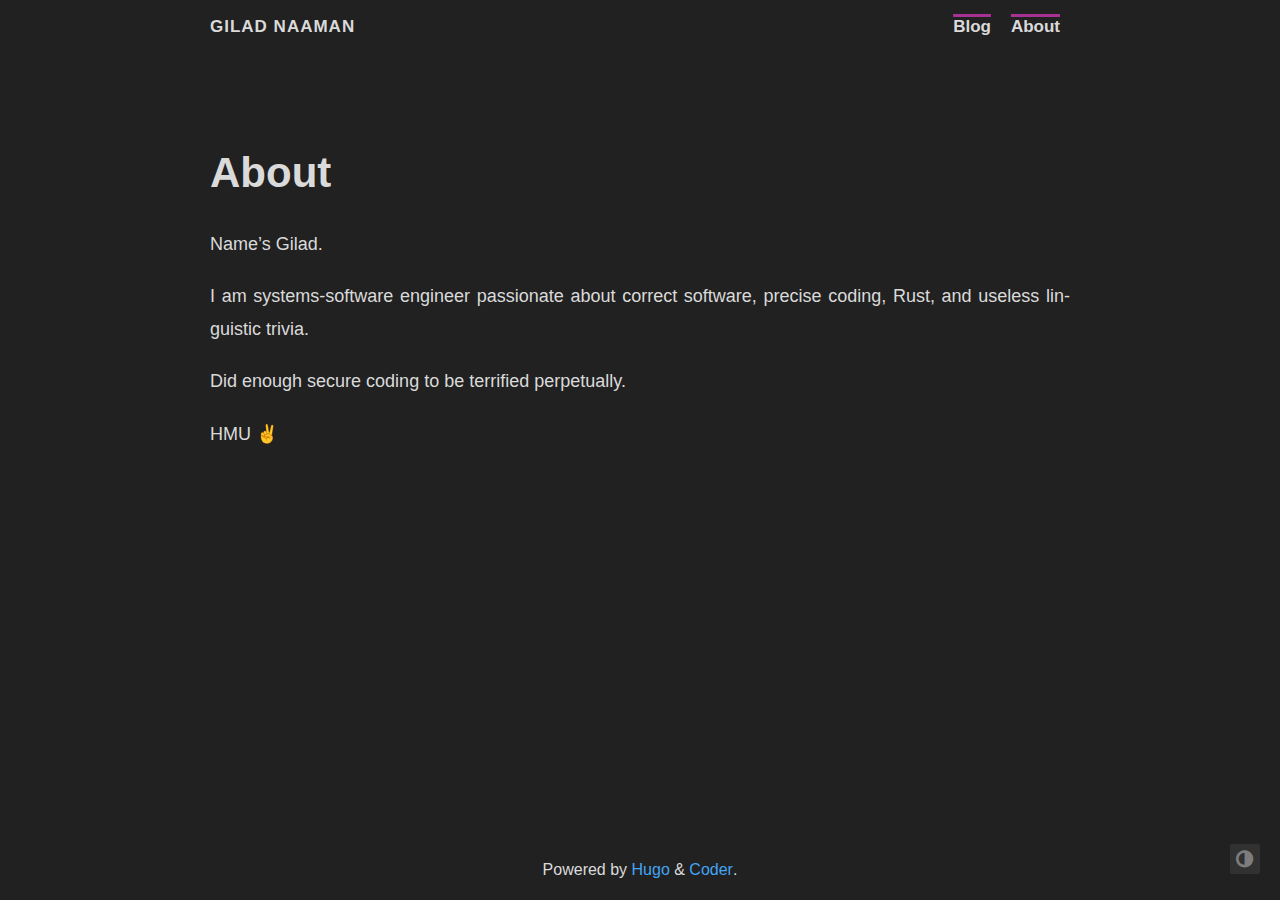
==== commit c84fa435: "purple" ====
--- a/about/index.html
+++ b/about/index.html
@@ -61,6 +61,8 @@
       
     
 
+    
+      <link rel="stylesheet" href="/css/custom.css" />
     
 
     
--- a/css/custom.css
+++ b/css/custom.css
@@ -0,0 +1,12 @@
+.avatar img {
+    outline: 5px solid #a83293;
+}
+
+.navigation-link {
+    text-decoration: overline #a83293 3px;
+}
+
+.navigation-link:hover {
+    text-decoration: overline #a83293 3px;
+    color:#d68fc9 !important;
+}